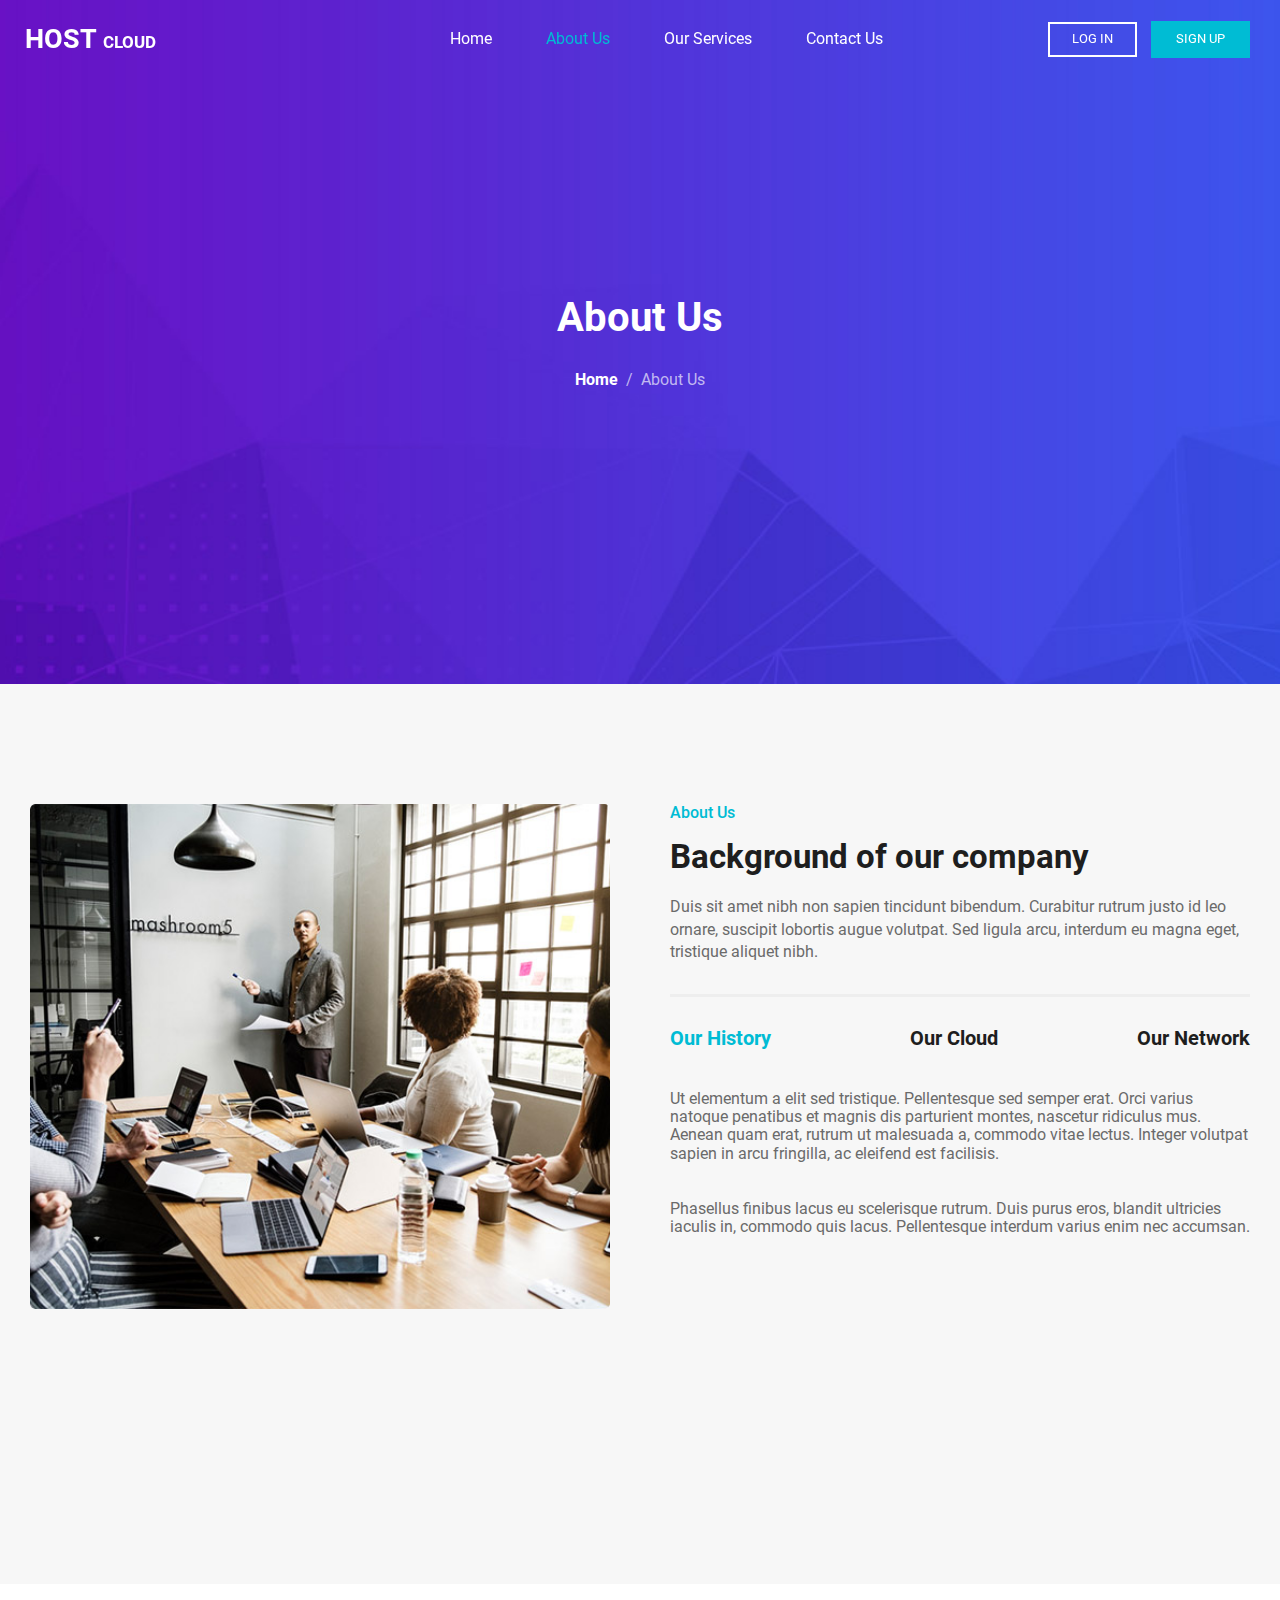
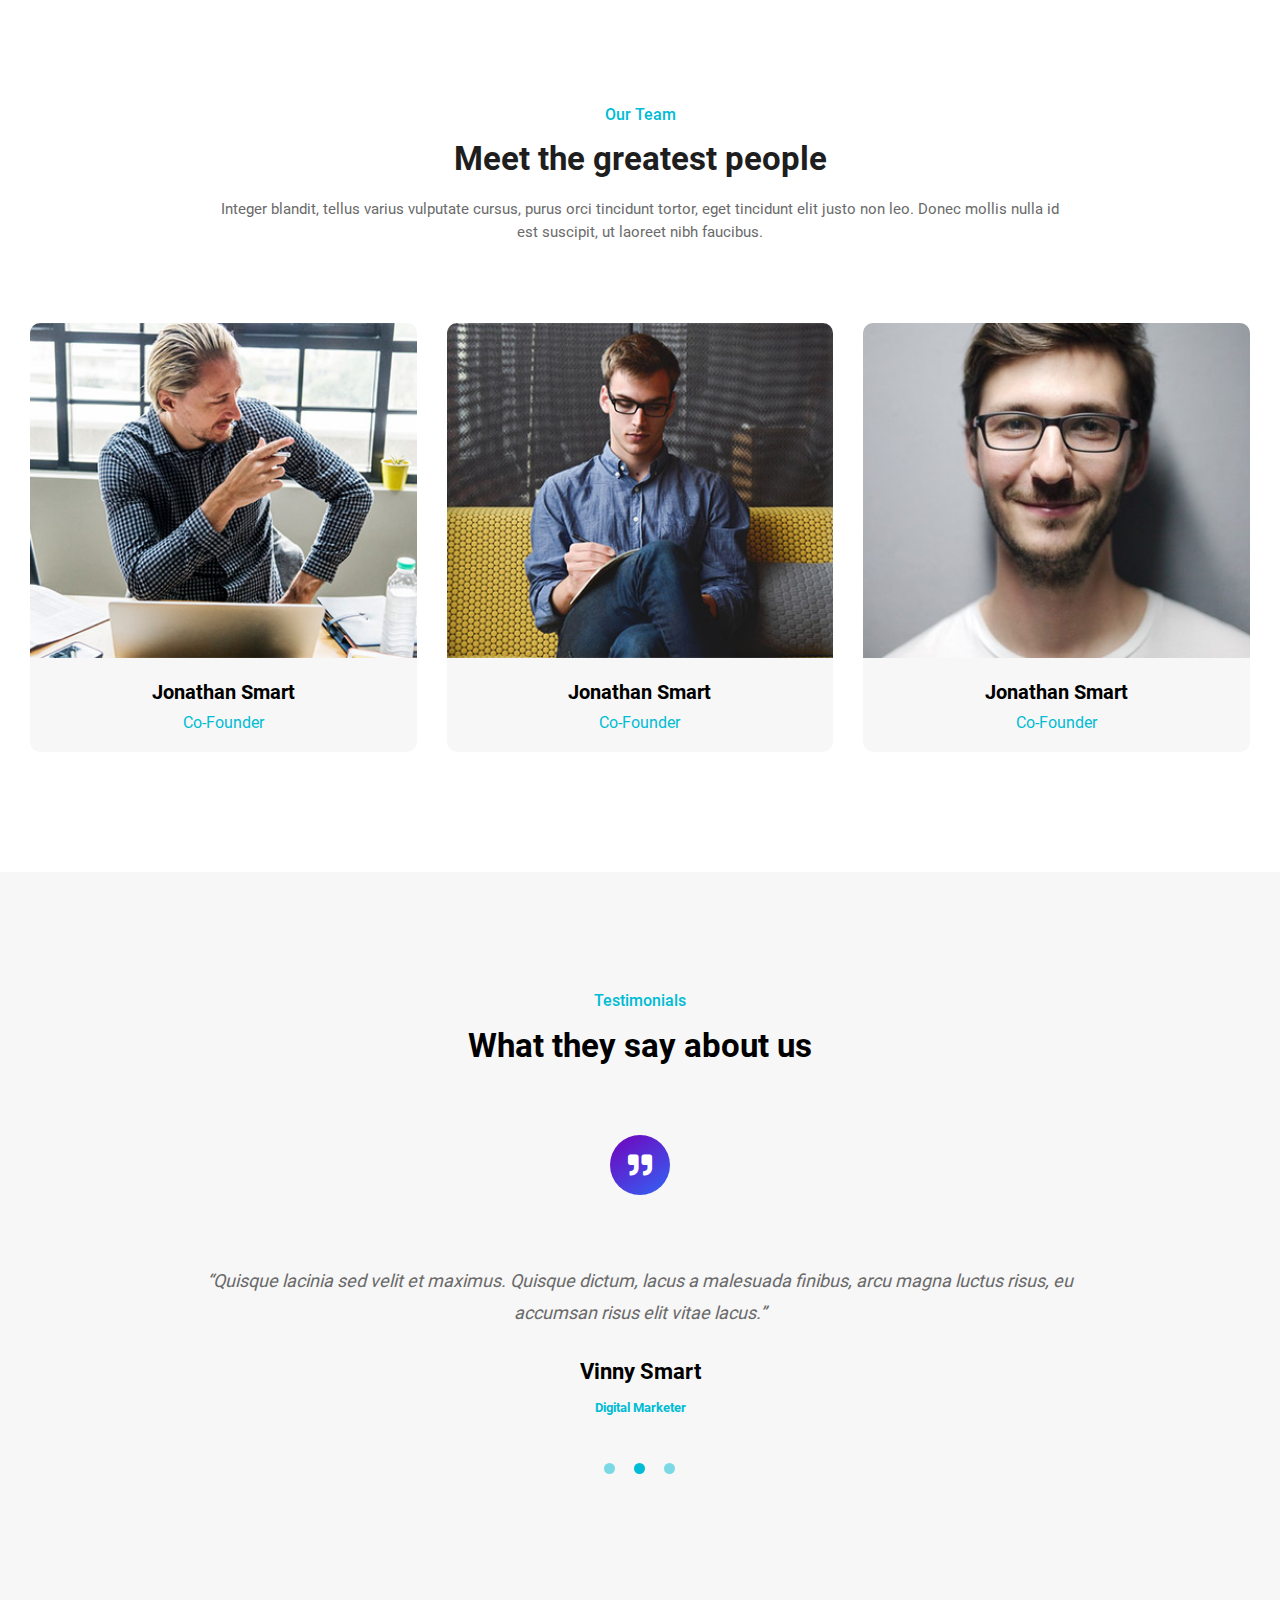
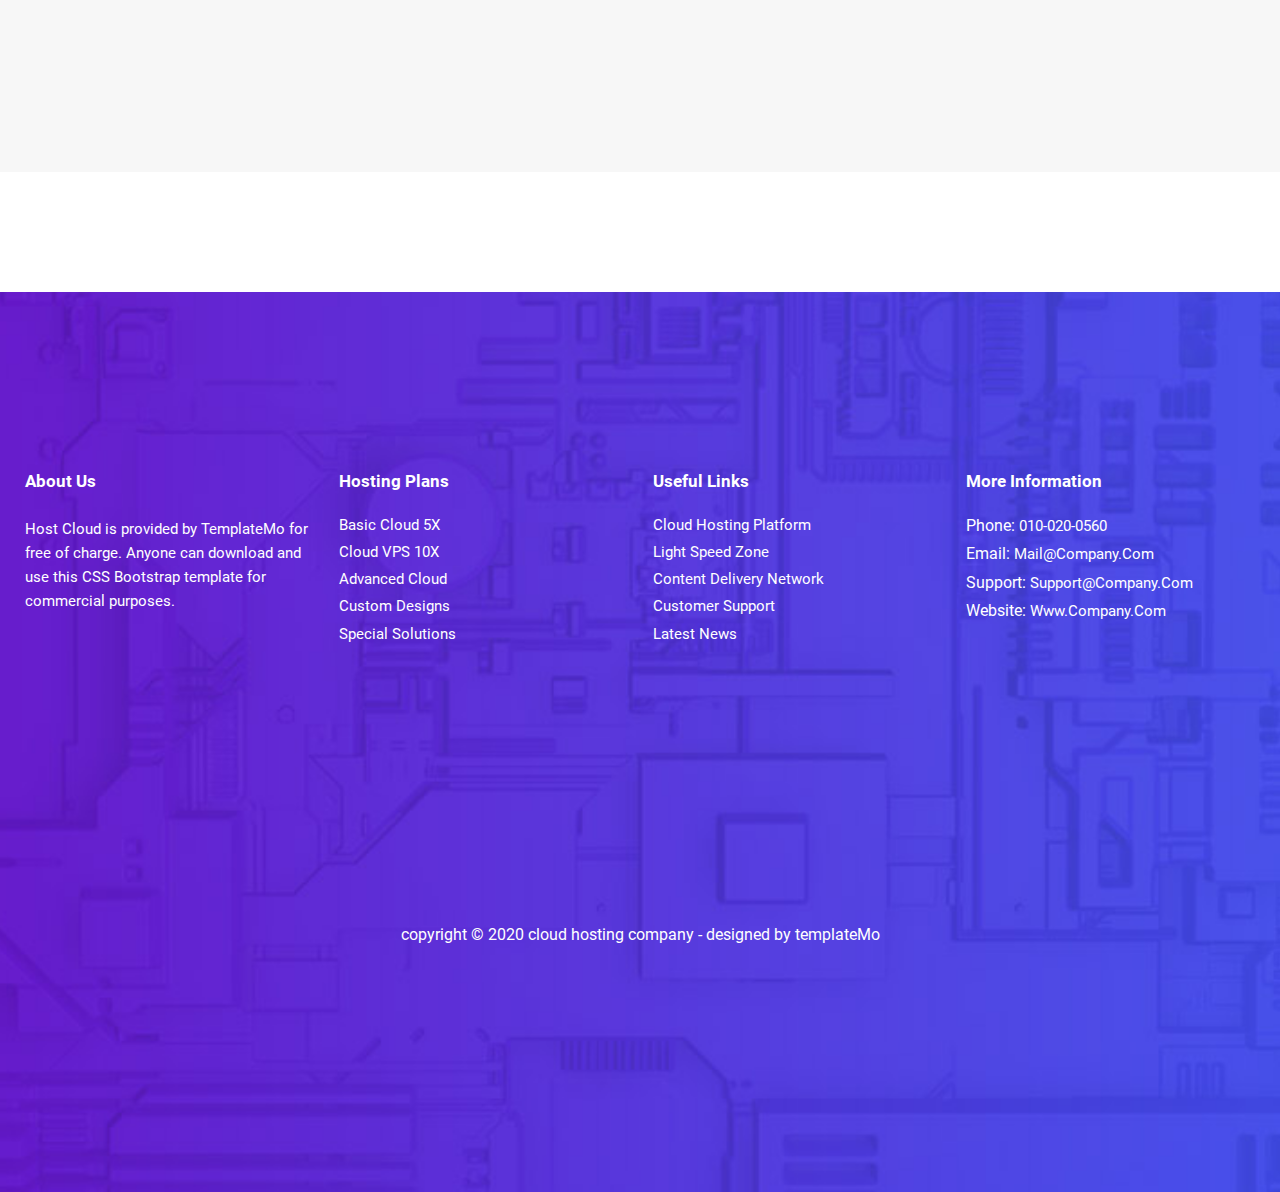
==== about-page.html @ 7a593a38 "About page has been finished" ====
<!DOCTYPE html>
<html lang="en">

<head>
    <meta charset="UTF-8">
    <meta http-equiv="X-UA-Compatible" content="IE=edge">
    <meta name="viewport" content="width=device-width, initial-scale=1.0">
    <meta name="description" content="This is a web design template">
    <meta name="keywords" content="HTML, CSS and Js template">

    <title>Host Cloud</title>

    <!-- * There are two files for normalizing and all.min.css for webfont -->
    <link rel="stylesheet" href="css/normalize.css">
    <link rel="stylesheet" href="css/all.min.css">
    <link rel="stylesheet" href="css/main-styles.css">
    <link rel="stylesheet" href="css/fonts.css">

    <!-- * There are files for my working and i separated it -->
    <link rel="stylesheet" href="css/nav-bar.css">

    <!-- * There are files for ONLY about-page.html, and others is common -->
    <link rel="stylesheet" href="css/head-about.css">
    <link rel="stylesheet" href="css/bg-company.css">
    <link rel="stylesheet" href="css/meet-people.css">

    <link rel="stylesheet" href="css/testimonial.css">
    <link rel="stylesheet" href="css/my-footer.css">

    <!--[if lt IE 9]>
	    <script src="js/html5shiv.js"></script>
    <![endif]-->
</head>

<body>

    <!-- TODO: Start navbar -->
    <nav class="nav-bar" id="navBar">
        <h1 class="logo">host <span>cloud</span></h1>
        <div class="toggle" onclick="toggleMenu();"></div>
        <ul class="menu" id="menu">
            <li><a href="index.html" onclick="toggleMenu();">home</a></li>
            <li><a href="about-page.html" class="active" onclick="toggleMenu();">about us</a></li>
            <li><a href="#" onclick="toggleMenu();">our services</a></li>
            <li><a href="#" onclick="toggleMenu();">contact us</a></li>
        </ul> <!-- ./menu -->
        <div class="buttons">
            <button class="btn login">log in</button>
            <button class="btn signup">sign up</button>
        </div> <!-- ./buttons -->
    </nav> <!-- ./nav-bar -->
    <!-- TODO: End navbar -->

    <!-- TODO: Start header of about -->
    <section class="head-about" id="headAbout">
        <h2 class="title-head-about">about us</h2>
        <p><a href="index.html">home</a>&nbsp; / &nbsp;about us</p>
    </section> <!-- ./head-about -->
    <!-- TODO: End header of about -->

    <!-- TODO: Start bg-company -->
    <section class="bg-company" id="bgCompany">
        <div class="image-bg-company">
            <img src="assets/images/our-team.jpg" alt="Our team">
        </div> <!-- ./image-bg-company -->

        <div class="right-sec">
            <div class="head-sec">
                <h5 class="sect-title">about us</h5>
                <h2 class="second-title">Background of our company</h2>
                <p>Duis sit amet nibh non sapien tincidunt bibendum.
                    Curabitur rutrum justo id leo ornare, suscipit lobortis augue volutpat.
                    Sed ligula arcu, interdum eu magna eget, tristique aliquet nibh.</p>
            </div> <!-- ./head-sec -->

            <div class="new-line"></div>

            <ul class="our-things">
                <li><a href="#" class="active">our history</a></li>
                <li><a href="#">our cloud</a></li>
                <li><a href="#">our network</a></li>
            </ul> <!-- ./our-things -->

            <p>Ut elementum a elit sed tristique. Pellentesque sed semper erat.
                Orci varius natoque penatibus et magnis dis parturient montes, nascetur ridiculus mus.
                Aenean quam erat, rutrum ut malesuada a, commodo vitae lectus.
                Integer volutpat sapien in arcu fringilla, ac eleifend est facilisis.</p><br><br>

            <p>Phasellus finibus lacus eu scelerisque rutrum.
                Duis purus eros, blandit ultricies iaculis in, commodo quis lacus.
                Pellentesque interdum varius enim nec accumsan.</p>
        </div> <!-- ./right-sec -->

    </section> <!-- ./bg-company -->
    <!-- TODO: End bg-company -->

    <!-- TODO: Start meet people -->
    <section class="meet-people" id="meetPeople">
        <div class="head-sec">
            <h5 class="sect-title">our team</h5>
            <h2 class="second-title">Meet the greatest people</h2>
            <p>Integer blandit, tellus varius vulputate cursus, purus orci tincidunt tortor,
                eget tincidunt elit justo non leo. Donec mollis nulla id est suscipit, ut laoreet nibh faucibus.</p>
        </div> <!-- ./head-sec -->

        <div class="people-cards">
            <div class="person-card">
                <img src="assets/images/team-01.jpg" alt="First Person">
                <div class="person-info">
                    <h4 class="name-person">jonathan smart</h4>
                    <h6 class="job-person">co-founder</h6>
                </div> <!-- ./person-info -->
            </div> <!-- ./person-card -->

            <div class="person-card">
                <img src="assets/images/team-02.jpg" alt="First Person">
                <div class="person-info">
                    <h4 class="name-person">jonathan smart</h4>
                    <h6 class="job-person">co-founder</h6>
                </div> <!-- ./person-info -->
            </div> <!-- ./person-card -->

            <div class="person-card">
                <img src="assets/images/team-03.jpg" alt="First Person">
                <div class="person-info">
                    <h4 class="name-person">jonathan smart</h4>
                    <h6 class="job-person">co-founder</h6>
                </div> <!-- ./person-info -->
            </div> <!-- ./person-card -->
        </div> <!-- ./people-cards -->

    </section> <!-- ./meet-people -->
    <!-- TODO: End meet people -->

    <!-- TODO: Start Testimonials -->
    <section class="testimonial" id="testimonial">
        <div class="head-sec">
            <h5 class="sect-title">Testimonials</h5>
            <h2 class="second-title">What they say about us</h2>
        </div> <!-- ./head-sec -->

        <div class="testimonial-info">
            <i class="fa fa-quote-right icon-quote"></i>
            <q>Quisque lacinia sed velit et maximus. Quisque dictum, lacus a malesuada finibus, arcu magna
                luctus risus, eu accumsan risus elit vitae lacus.</q>
            <h5 class="person-name">vinny smart</h5>
            <h5 class="job-name">digital marketer</h5>

            <div class="bullets">
                <div></div>
                <div class="active"></div>
                <div></div>
            </div> <!-- ./bullets -->
        </div> <!-- ./testimonial-info -->
    </section> <!-- ./testimonial -->
    <!-- TODO: End Testimonials -->

    <!-- TODO: Start Footer -->
    <footer class="my-footer" id="footer">
        <section class="about-us">
            <h5 class="title-about-f">about us</h5>
            <p>Host Cloud is provided by TemplateMo for free of charge.
                Anyone can download and use this CSS Bootstrap template for commercial purposes.</p>
        </section> <!-- ./about-us -->

        <section class="host-plans">
            <h5>hosting plans</h5>
            <ul class="host-menu">
                <li><a href="#">basic cloud 5X</a></li>
                <li><a href="#">cloud VPS 10X</a></li>
                <li><a href="#">advanced cloud</a></li>
                <li><a href="#">custom designs</a></li>
                <li><a href="#">special solutions</a></li>
            </ul> <!-- ./host-menu -->
        </section> <!-- ./host-plans -->

        <section class="useful-links">
            <h5>useful links</h5>
            <ul class="useful-menu">
                <li><a href="#">cloud hosting platform</a></li>
                <li><a href="#">light speed zone</a></li>
                <li><a href="#">content delivery network</a></li>
                <li><a href="#">customer support</a></li>
                <li><a href="#">latest news</a></li>
            </ul> <!-- ./useful-menu -->
        </section> <!-- ./useful-links -->

        <section class="more-info">
            <h5>more information</h5>
            <ul class="info-menu">
                <li>Phone: <a href="#">010-020-0560</a></li>
                <li>Email: <a href="#">mail@company.com</a></li>
                <li>Support: <a href="#">support@company.com</a></li>
                <li>Website: <a href="#">www.company.com</a></li>
            </ul> <!-- ./info-menu -->
        </section> <!-- ./more-info -->

        <section class="copyright" id="cpyrights">
            <p>copyright © 2020 cloud hosting company - designed by templateMo</p>
        </section> <!-- ./copyright -->
    </footer> <!-- ./my-footer -->
    <!-- TODO: End Footer -->

    <script src="js/script.js"></script>
</body>

</html>
---- css/main-styles.css ----
/* 
    TODO: This file for sum all properties which are common.
    TODO: We made this file in indexing!

    TODO: INDEX:
        * 1- astrik.
        * 2- body.
        * 3-
        * 4-
        * 5-
*/

* {
  padding: 0;
  margin: 0;
  box-sizing: border-box;
}

html {
  scroll-behavior: smooth;
}

body {
  /* height: 6000px; */
  font-family: "Roboto";
}

:root {
  --main-color: #00bcd4;
  --text-color: #6a6a6a;
  --bg-color: #f7f7f7;
  --padding-top: 120px;
  --padding-bottom: 120px;
}

.btn {
  padding: 8px 22px;
  margin: 0 5px;
  text-transform: uppercase;
  font-size: 13px;
  color: white;
  cursor: pointer;
  transition: 0.5s;
}

.btn:focus {
  outline: 0;
}

.head-sec {
  text-align: center;
}

.sect-title {
  color: var(--main-color);
  text-transform: capitalize;
  font-size: 16px;
  font-weight: 500;
  margin-bottom: 1rem;
}

.head-sec .second-title {
  font-size: 33px;
}
---- css/fonts.css ----
/* roboto-100 - latin */
@font-face {
  font-family: "Roboto";
  font-style: normal;
  font-weight: 100;
  src: url("../fonts/roboto-v29-latin-100.eot"); /* IE9 Compat Modes */
  src: local(""),
    url("../fonts/roboto-v29-latin-100.eot?#iefix") format("embedded-opentype"),
    /* IE6-IE8 */ url("../fonts/roboto-v29-latin-100.woff2") format("woff2"),
    /* Super Modern Browsers */ url("../fonts/roboto-v29-latin-100.woff")
      format("woff"),
    /* Modern Browsers */ url("../fonts/roboto-v29-latin-100.ttf")
      format("truetype"),
    /* Safari, Android, iOS */ url("../fonts/roboto-v29-latin-100.svg#Roboto")
      format("svg"); /* Legacy iOS */
}
/* roboto-300 - latin */
@font-face {
  font-family: "Roboto";
  font-style: normal;
  font-weight: 300;
  src: url("../fonts/roboto-v29-latin-300.eot"); /* IE9 Compat Modes */
  src: local(""),
    url("../fonts/roboto-v29-latin-300.eot?#iefix") format("embedded-opentype"),
    /* IE6-IE8 */ url("../fonts/roboto-v29-latin-300.woff2") format("woff2"),
    /* Super Modern Browsers */ url("../fonts/roboto-v29-latin-300.woff")
      format("woff"),
    /* Modern Browsers */ url("../fonts/roboto-v29-latin-300.ttf")
      format("truetype"),
    /* Safari, Android, iOS */ url("../fonts/roboto-v29-latin-300.svg#Roboto")
      format("svg"); /* Legacy iOS */
}
/* roboto-regular - latin */
@font-face {
  font-family: "Roboto";
  font-style: normal;
  font-weight: 400;
  src: url("../fonts/roboto-v29-latin-regular.eot"); /* IE9 Compat Modes */
  src: local(""),
    url("../fonts/roboto-v29-latin-regular.eot?#iefix")
      format("embedded-opentype"),
    /* IE6-IE8 */ url("../fonts/roboto-v29-latin-regular.woff2") format("woff2"),
    /* Super Modern Browsers */ url("../fonts/roboto-v29-latin-regular.woff")
      format("woff"),
    /* Modern Browsers */ url("../fonts/roboto-v29-latin-regular.ttf")
      format("truetype"),
    /* Safari, Android, iOS */
      url("../fonts/roboto-v29-latin-regular.svg#Roboto") format("svg"); /* Legacy iOS */
}
/* roboto-500 - latin */
@font-face {
  font-family: "Roboto";
  font-style: normal;
  font-weight: 500;
  src: url("../fonts/roboto-v29-latin-500.eot"); /* IE9 Compat Modes */
  src: local(""),
    url("../fonts/roboto-v29-latin-500.eot?#iefix") format("embedded-opentype"),
    /* IE6-IE8 */ url("../fonts/roboto-v29-latin-500.woff2") format("woff2"),
    /* Super Modern Browsers */ url("../fonts/roboto-v29-latin-500.woff")
      format("woff"),
    /* Modern Browsers */ url("../fonts/roboto-v29-latin-500.ttf")
      format("truetype"),
    /* Safari, Android, iOS */ url("../fonts/roboto-v29-latin-500.svg#Roboto")
      format("svg"); /* Legacy iOS */
}
/* roboto-700 - latin */
@font-face {
  font-family: "Roboto";
  font-style: normal;
  font-weight: 700;
  src: url("../fonts/roboto-v29-latin-700.eot"); /* IE9 Compat Modes */
  src: local(""),
    url("../fonts/roboto-v29-latin-700.eot?#iefix") format("embedded-opentype"),
    /* IE6-IE8 */ url("../fonts/roboto-v29-latin-700.woff2") format("woff2"),
    /* Super Modern Browsers */ url("../fonts/roboto-v29-latin-700.woff")
      format("woff"),
    /* Modern Browsers */ url("../fonts/roboto-v29-latin-700.ttf")
      format("truetype"),
    /* Safari, Android, iOS */ url("../fonts/roboto-v29-latin-700.svg#Roboto")
      format("svg"); /* Legacy iOS */
}
/* roboto-900 - latin */
@font-face {
  font-family: "Roboto";
  font-style: normal;
  font-weight: 900;
  src: url("../fonts/roboto-v29-latin-900.eot"); /* IE9 Compat Modes */
  src: local(""),
    url("../fonts/roboto-v29-latin-900.eot?#iefix") format("embedded-opentype"),
    /* IE6-IE8 */ url("../fonts/roboto-v29-latin-900.woff2") format("woff2"),
    /* Super Modern Browsers */ url("../fonts/roboto-v29-latin-900.woff")
      format("woff"),
    /* Modern Browsers */ url("../fonts/roboto-v29-latin-900.ttf")
      format("truetype"),
    /* Safari, Android, iOS */ url("../fonts/roboto-v29-latin-900.svg#Roboto")
      format("svg"); /* Legacy iOS */
}
---- css/nav-bar.css ----
.nav-bar {
  width: 100%;
  background-color: transparent;
  padding: 15px 25px;
  display: flex;
  justify-content: space-between;
  align-items: center;
  position: fixed;
  transition: 0.5s;
  z-index: 99999999;
}

.nav-bar.sticky-scroll {
  padding: 15px 8px;
  background-color: white;
  transition: 0.5s;
  border-bottom: 1px solid #888;
}

@media (max-width: 767px) {
  .nav-bar,
  .nav-bar.sticky-scroll {
    padding: 15px 8px;
  }
}

.nav-bar .logo {
  margin: 0;
  padding: 0;
  color: white;
  font-weight: 600;
  font-size: 27px;
  text-transform: uppercase;
}

.nav-bar.sticky-scroll .logo {
  color: #333;
}

.nav-bar .logo span {
  font-size: 17px;
}

@media (max-width: 767px) {
  .nav-bar .logo {
    font-size: 20px;
  }
  .nav-bar .logo span {
    font-size: 13px;
  }
}

.menu li {
  display: inline-block;
  padding: 15px 25px;
}

.menu li a {
  display: block;
  text-decoration: none;
  text-transform: capitalize;
  color: #fff;
  transition: 0.6s;
}

.nav-bar.sticky-scroll .menu li a {
  color: #333;
}

.menu li a:hover,
.nav-bar.sticky-scroll .menu li a:hover {
  color: var(--main-color);
}

.menu li a.active,
.nav-bar.sticky-scroll .menu li a.active {
  color: var(--main-color);
}

@media (max-width: 991px) {
  .toggle {
    width: 35px;
    height: 35px;
    display: block;
    padding: 10px;
    text-align: center;
    border-radius: 5px;
    background: rgb(255, 255, 255, 1) url("../assets/hamburger-icon.svg");
    background-position: center;
    background-size: 35px;
    cursor: pointer;
    order: 2;
  }

  .menu {
    overflow: hidden;
    position: absolute;
    top: 100%;
    left: 0;
    width: 100%;
    background-color: rgba(255, 255, 255, 1);
    border-bottom: 1px solid rgba(194, 194, 194, 0.589);
    display: flex;
    flex-direction: column;
    visibility: hidden;
    opacity: 0;
    transition: 0.4s;
  }

  .menu.active {
    overflow: hidden;
    top: 100%;
    visibility: visible;
    opacity: 1;
  }

  .menu li {
    padding: 25px 0;
    position: relative;
  }

  .menu li:not(:last-child):after {
    content: "";
    position: absolute;
    bottom: 10px;
    left: 5%;
    width: 90%;
    height: 0.5px;
    background-color: rgba(194, 194, 194, 0.589);
  }

  .menu li a {
    text-align: center;
    color: #333;
  }

  .nav-bar.sticky-scroll .menu li a {
    color: #333;
  }
}

.btn.login {
  border: 2px solid white;
  background-color: transparent;
}

.nav-bar.sticky-scroll .btn.login {
  border: 2px solid var(--main-color);
  color: var(--main-color);
}

.btn.login:hover {
  background-color: white;
  color: var(--main-color);
}

.nav-bar.sticky-scroll .btn.login:hover {
  background-color: var(--main-color);
  color: white;
}

.btn.signup {
  background-color: var(--main-color);
  border: 3px solid var(--main-color);
  outline: 0;
}

.btn.signup:hover {
  opacity: 0.8;
}

@media (max-width: 767px) {
  .nav-bar .btn {
    padding: 5px 10px;
    margin: 0;
  }
  .nav-bar .buttons {
    display: block;
  }
}
---- css/head-about.css ----
.head-about {
  height: 76vh;
  color: white;
  background-image: url("../assets/images/heading-bg.jpg");
  background-position: center;
  background-repeat: no-repeat;
  background-size: cover;
  display: flex;
  flex-direction: column;
  justify-content: center;
  align-items: center;
  text-transform: capitalize;
}

.head-about .title-head-about {
  font-size: 40px;
  margin-bottom: 30px;
}

.head-about .title-head-about + p {
  color: rgba(255, 255, 255, 0.658);
}

.head-about .title-head-about + p a {
  text-decoration: none;
  color: white;
  font-weight: 700;
}

.head-about .title-head-about + p a:active,
.head-about .title-head-about + p a:focus,
.head-about .title-head-about + p a:visited,
.head-about .title-head-about + p a:hover {
  color: white;
}
---- css/bg-company.css ----
.bg-company {
  height: 100vh;
  padding: 0 30px;
  padding-top: var(--padding-top);
  padding-bottom: var(--padding-bottom);
  margin-bottom: 2px;
  background-color: var(--bg-color);
  display: grid;
  grid-template-columns: repeat(2, 1fr);
  gap: 60px;
}

@media (max-width: 991px) {
  .bg-company {
    padding-top: 80px;
    padding-bottom: 20px;
    /* margin-top: 120px; */
    grid-template-columns: repeat(1, 1fr);
  }
}

.image-bg-company {
  border-radius: 5px;
}

@media (max-width: 991px) {
  .image-bg-company {
    width: 300px;
    height: 180px;
    margin: 10px auto;
  }
}

.image-bg-company img {
  width: 100%;
  border-radius: 5px;
}

.bg-company .head-sec {
  text-align: left;
}

.bg-company .head-sec .second-title {
  color: #1e1e1e;
  margin-bottom: 20px;
}

@media (max-width: 991px) {
  .bg-company .head-sec .second-title {
    font-size: 16px;
  }
}

.bg-company .head-sec .second-title + p {
  color: var(--text-color);
  line-height: 1.4;
}

.new-line {
  width: 100%;
  height: 3px;
  background-color: #eeeeee;
  margin: 30px 0;
}

@media (max-width: 991px) {
  .bg-company .head-sec .second-title + p {
    line-height: 1.2;
    font-size: 12px;
  }

  .new-line {
    margin: 15px 0;
  }
}

.our-things {
  display: flex;
  flex-wrap: wrap;
  justify-content: space-between;
  align-items: center;
  margin-bottom: 40px;
}

.our-things li {
  list-style: none;
}

.our-things li a {
  font-size: 20px;
  font-weight: 700;
  text-decoration: none;
  text-transform: capitalize;
  color: #1e1e1e;
  transition: 0.4s;
}

.our-things li a:hover {
  color: var(--main-color);
}

@media (max-width: 991px) {
  .our-things {
    /* flex-direction: column; */
    justify-content: center;
    margin-bottom: 20px;
  }

  .our-things li {
    margin: 0 10px 5px 0;
  }

  .our-things li a {
    font-size: 14px;
  }
}

.our-things li a.active {
  color: var(--main-color);
}

.our-things ~ p {
  color: var(--text-color);
}

@media (max-width: 991px) {
  .our-things ~ p {
    font-size: 12px;
  }
}
---- css/meet-people.css ----
.meet-people {
  padding: 0 30px;
  padding-top: var(--padding-top);
  padding-bottom: var(--padding-bottom);
}

.meet-people .second-title {
  color: #1e1e1e;
  font-size: 33px;
  font-weight: 600;
  margin-bottom: 20px;
}

.meet-people .second-title + p {
  width: 70%;
  color: var(--text-color);
  text-align: center;
  font-size: 15px;
  margin: 0 auto 80px;
  line-height: 1.5;
}

.people-cards {
  display: grid;
  grid-template-columns: repeat(auto-fit, minmax(180px, 1fr));
  gap: 30px;
}

.person-card {
  min-width: 180px;
  height: auto;
  background-color: var(--bg-color);
  border-radius: 10px;
}

.person-card:hover {
  cursor: pointer;
}

.person-card img {
  width: 100%;
  border-top-left-radius: 10px;
  border-top-right-radius: 10px;
  transition: 0.4s;
}

.person-card:hover img {
  opacity: 0.8;
}

.person-info {
  margin: 5% auto;
  text-align: center;
}

.person-info .name-person {
  font-size: 20px;
  text-transform: capitalize;
  margin-bottom: 10px;
}

.person-info .job-person {
  color: var(--main-color);
  text-transform: capitalize;
  font-size: 16px;
  font-weight: 400;
}
---- css/testimonial.css ----
.testimonial {
  height: 100vh;
  background-color: var(--bg-color);
  padding: 0 50px;
  padding-top: var(--padding-top);
  padding-bottom: var(--padding-bottom);
}

.testimonial-info {
  width: 80%;
  text-align: center;
  margin: auto;
}

@media (max-width: 991px) {
  .testimonial-info {
    width: 90%;
  }
}

.icon-quote {
  width: 60px;
  height: 60px;
  line-height: 60px;
  display: block;
  text-align: center;
  margin: 70px auto;
  font-size: 24px;
  border-radius: 50%;
  color: white;
  background: linear-gradient(
    145deg,
    rgba(114, 2, 187, 1) 0%,
    rgba(50, 100, 245, 1) 100%
  );
}

.testimonial-info q {
  display: block;
  font-style: italic;
  font-size: 18px;
  line-height: 1.8;
  color: var(--text-color);
  text-align: center;
  margin-bottom: 30px;
}

@media (max-width: 991px) {
  .testimonial-info q {
    font-size: 14px;
    line-height: 1.6;
    margin-bottom: 30px;
  }
}

.testimonial-info .person-name {
  font-size: 22px;
  text-transform: capitalize;
}

.testimonial-info .job-name {
  text-transform: capitalize;
  margin-top: 15px;
  color: var(--main-color);
}

.bullets {
  width: 60%;
  margin: 45px auto;
  text-align: center;
}

@media (min-width: 500px) {
  .bullets {
    margin-bottom: 350px;
  }
}

.bullets > div {
  display: inline-block;
  width: 11px;
  height: 11px;
  border-radius: 50%;
  border: 0;
  background-color: #7bd9e5;
  cursor: pointer;
}

.bullets div.active {
  margin: 0 15px;
  background-color: var(--main-color);
}
---- css/my-footer.css ----
.my-footer {
  height: 100vh;
  padding: 0 25px;
  padding-top: calc(var(--padding-top) * 1.5);
  /* padding-bottom: var(--padding-bottom); */
  margin-top: 120px;
  background-image: url("../assets/images/footer-bg.jpg");
  background-position: center;
  background-repeat: no-repeat;
  background-size: cover;
  position: relative;
  display: grid;
  grid-template-columns: repeat(4, 1fr);
  gap: 25px;
  color: white;
}

@media (max-width: 768px) {
  .my-footer {
    padding-top: calc(var(--padding-top) / 4);
    grid-template-columns: repeat(2, 1fr);
    gap: 30px 15px;
  }
}

.my-footer > section > h5 {
  font-size: 17px;
  font-weight: 600;
  text-transform: capitalize;
  margin-bottom: 25px;
}

.my-footer > section > ul li {
  list-style: none;
  margin-bottom: 10px;
}

.my-footer > section > ul li a {
  text-decoration: none;
  text-transform: capitalize;
  font-size: 15px;
  color: white;
  display: block;
  transition: 0.5s;
}

@media (max-width: 768px) {
  .my-footer > section > ul li a {
    font-size: 12px;
  }
}

.my-footer > section > ul li a:hover {
  opacity: 0.7;
}

.my-footer .about-us .title-about-f + p {
  font-size: 15px;
  line-height: 1.6;
}

.my-footer .more-info .info-menu li a {
  display: inline-block;
}

/* .my-footer::after {
  content: "";
  width: 90%;
  height: 0.5px;
  background-color: rgba(255, 255, 255, 0.514);
  position: absolute;
  bottom: 35%;
  left: 2.5%;
  margin: auto;
  text-align: center;
} */

/* .line-footer {
  width: 90%;
  height: 0.5px;
  background-color: rgba(255, 255, 255, 0.514);
  position: absolute;
  bottom: 35%;
  left: 2.5%;
  margin: auto;
  text-align: center;
} */

.copyright {
  max-width: 100%;
  justify-items: center;
  grid-column: 1 / -1;
}

.copyright p {
  text-align: center;
  color: white;
}
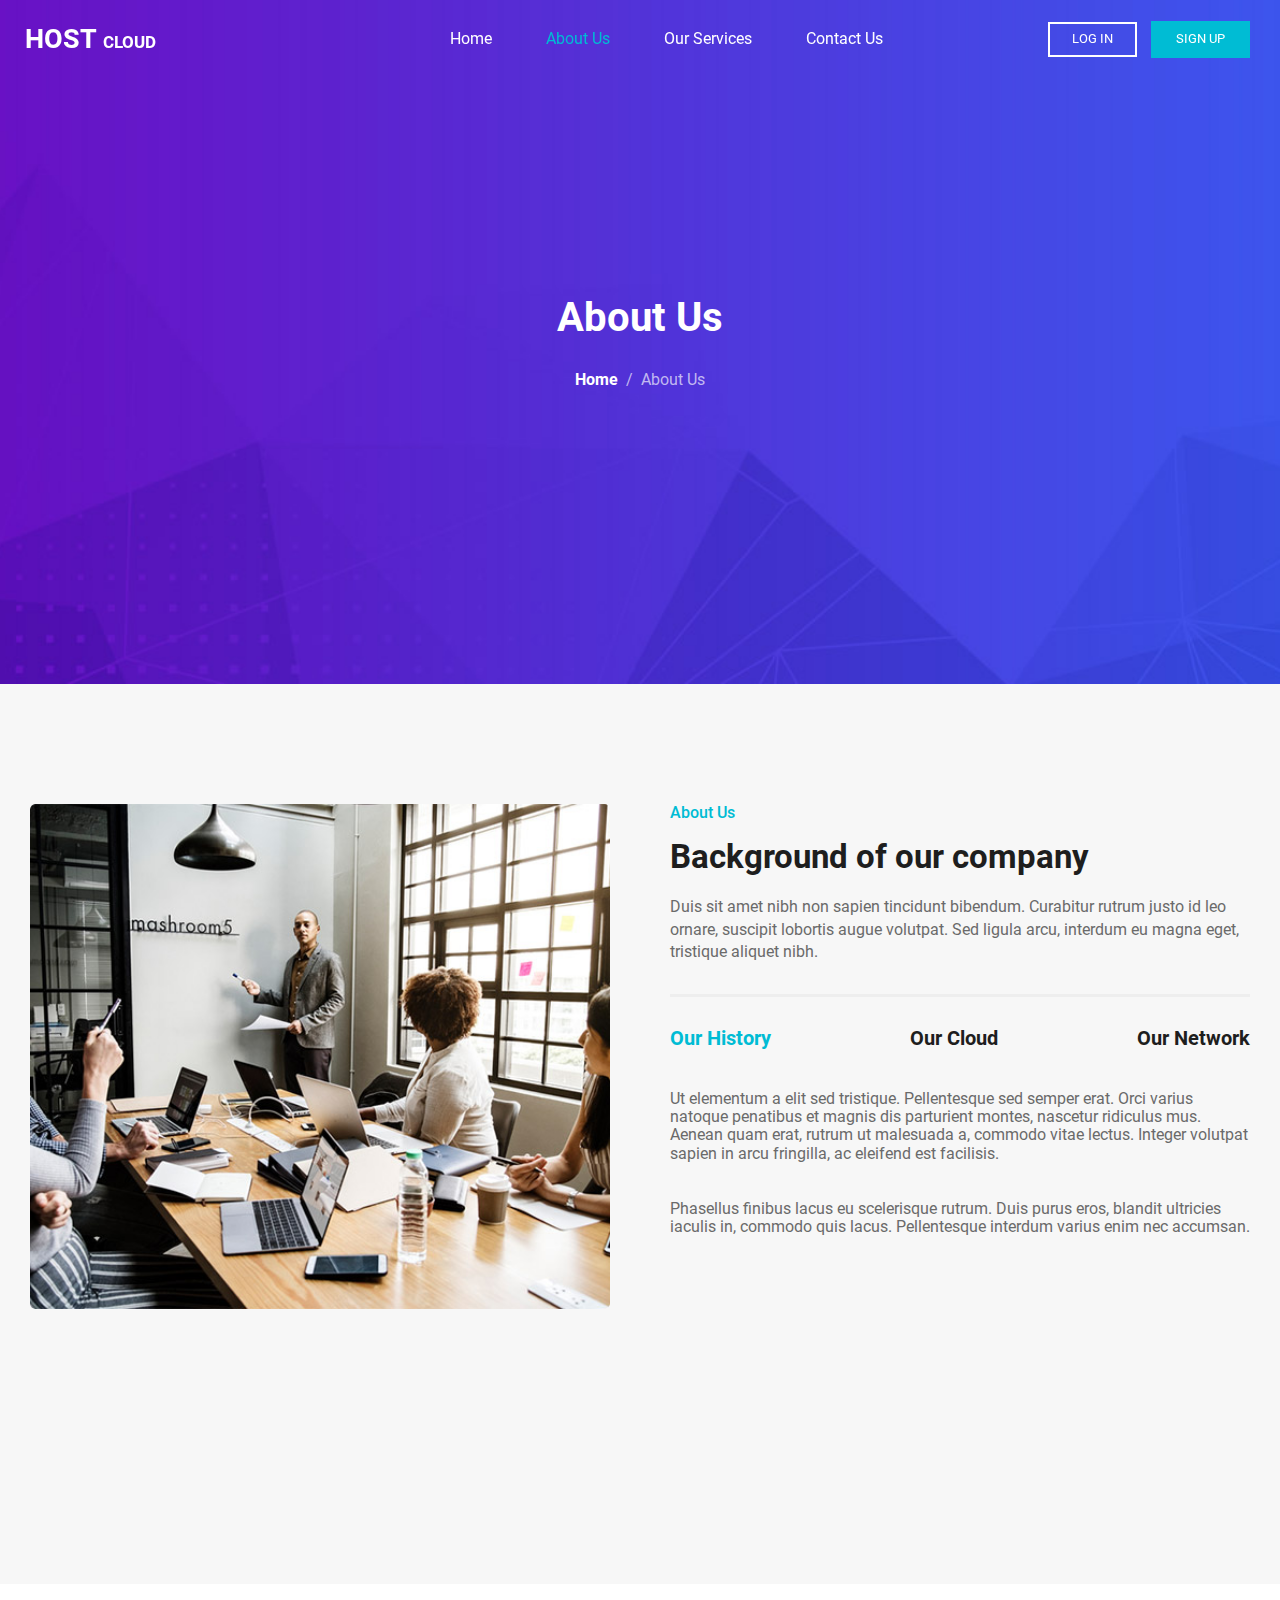
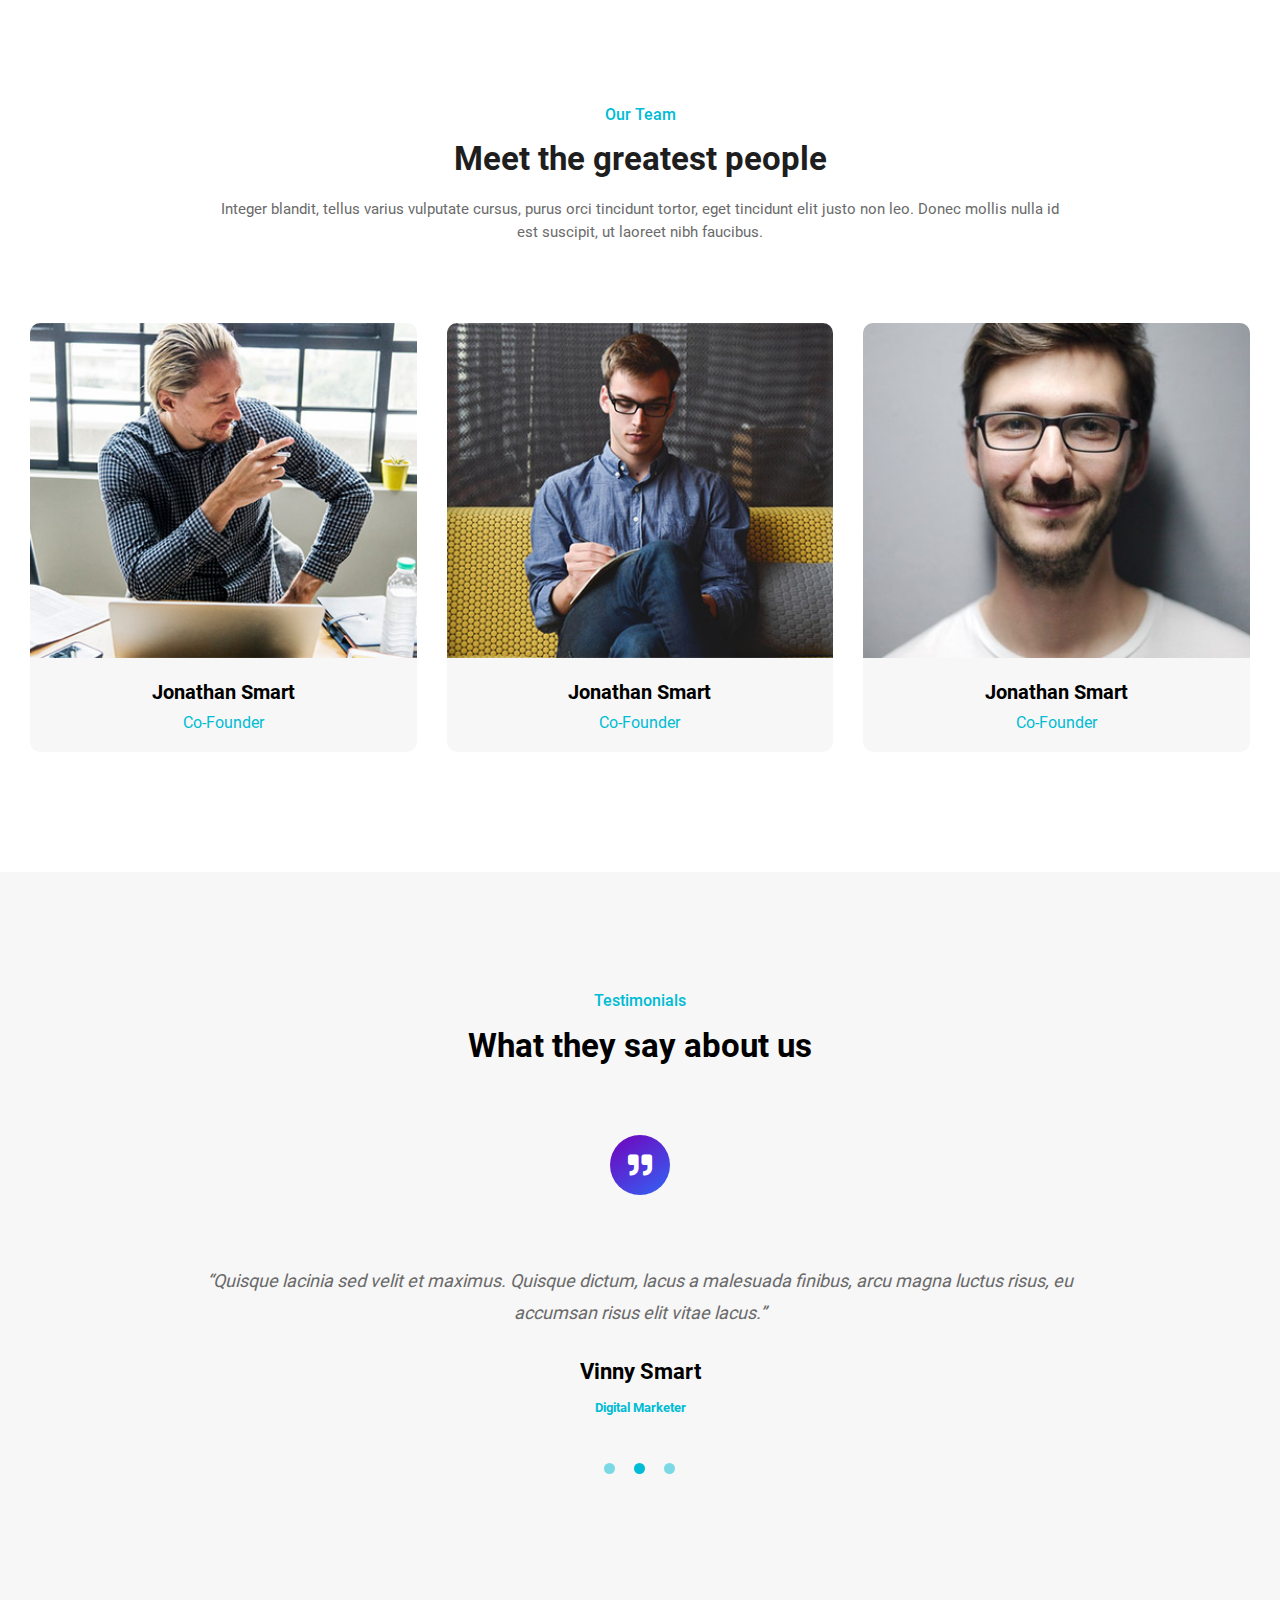
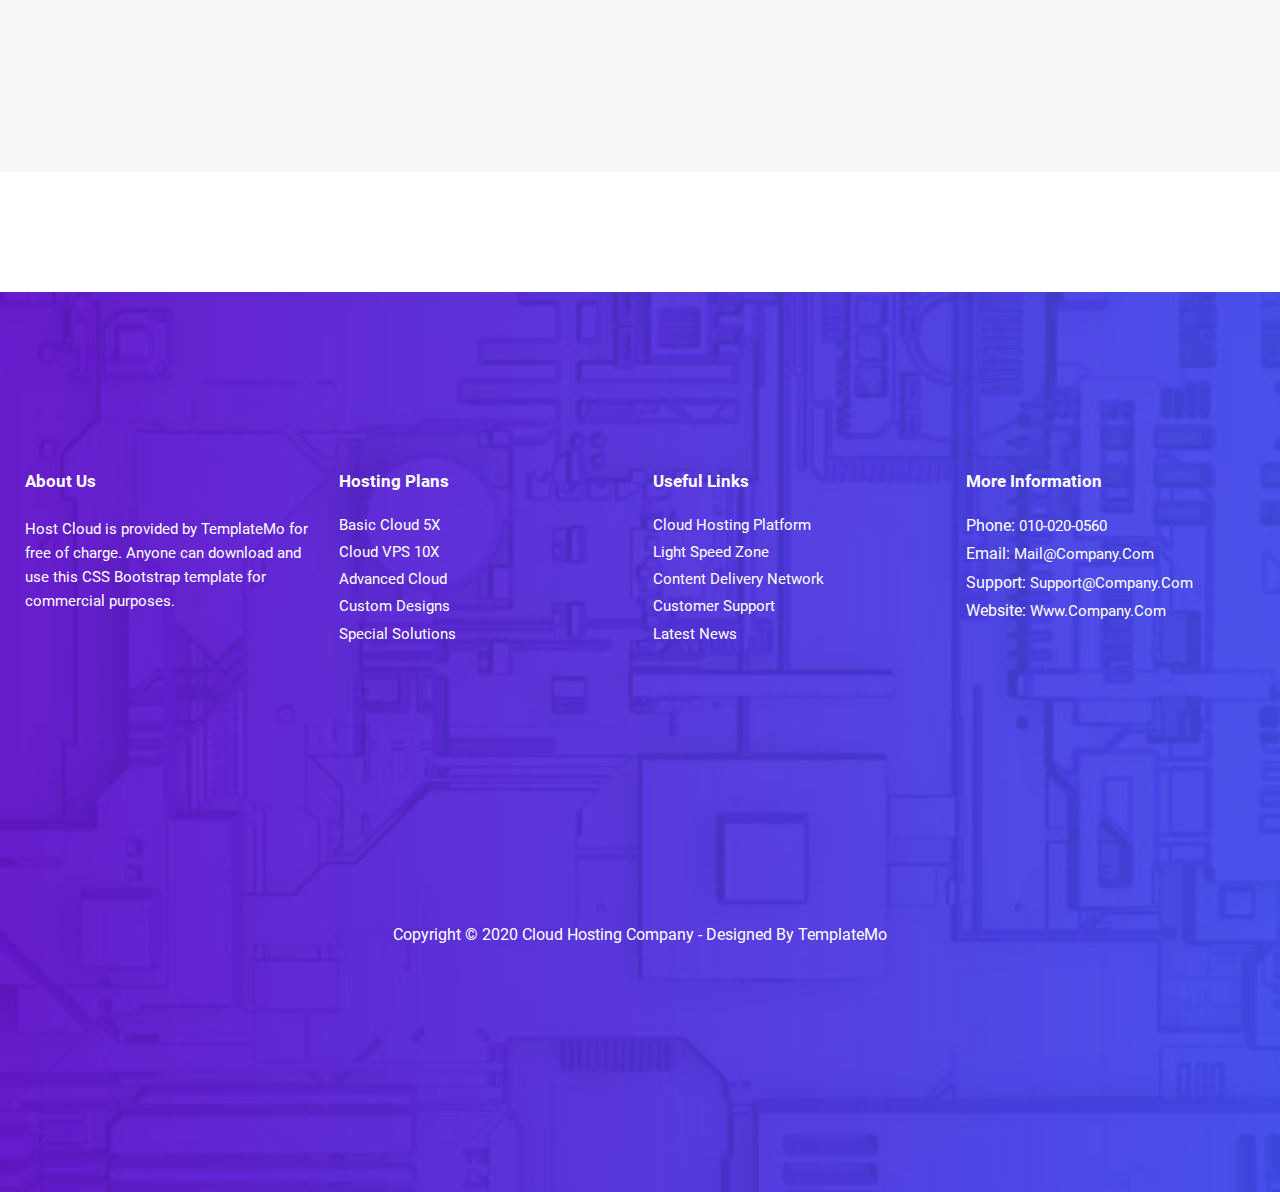
==== commit 253c3757: "Make some edit and add favicon to the project." ====
--- a/about-page.html
+++ b/about-page.html
@@ -7,6 +7,8 @@
     <meta name="viewport" content="width=device-width, initial-scale=1.0">
     <meta name="description" content="This is a web design template">
     <meta name="keywords" content="HTML, CSS and Js template">
+
+    <link rel="shortcut icon" href="assets/letter-h.png" type="image/x-icon">
 
     <title>Host Cloud</title>
 
@@ -41,7 +43,7 @@
         <ul class="menu" id="menu">
             <li><a href="index.html" onclick="toggleMenu();">home</a></li>
             <li><a href="about-page.html" class="active" onclick="toggleMenu();">about us</a></li>
-            <li><a href="#" onclick="toggleMenu();">our services</a></li>
+            <li><a href="our-services.html" onclick="toggleMenu();">our services</a></li>
             <li><a href="#" onclick="toggleMenu();">contact us</a></li>
         </ul> <!-- ./menu -->
         <div class="buttons">
--- a/css/my-footer.css
+++ b/css/my-footer.css
@@ -95,4 +95,5 @@
 .copyright p {
   text-align: center;
   color: white;
+  text-transform: capitalize;
 }
